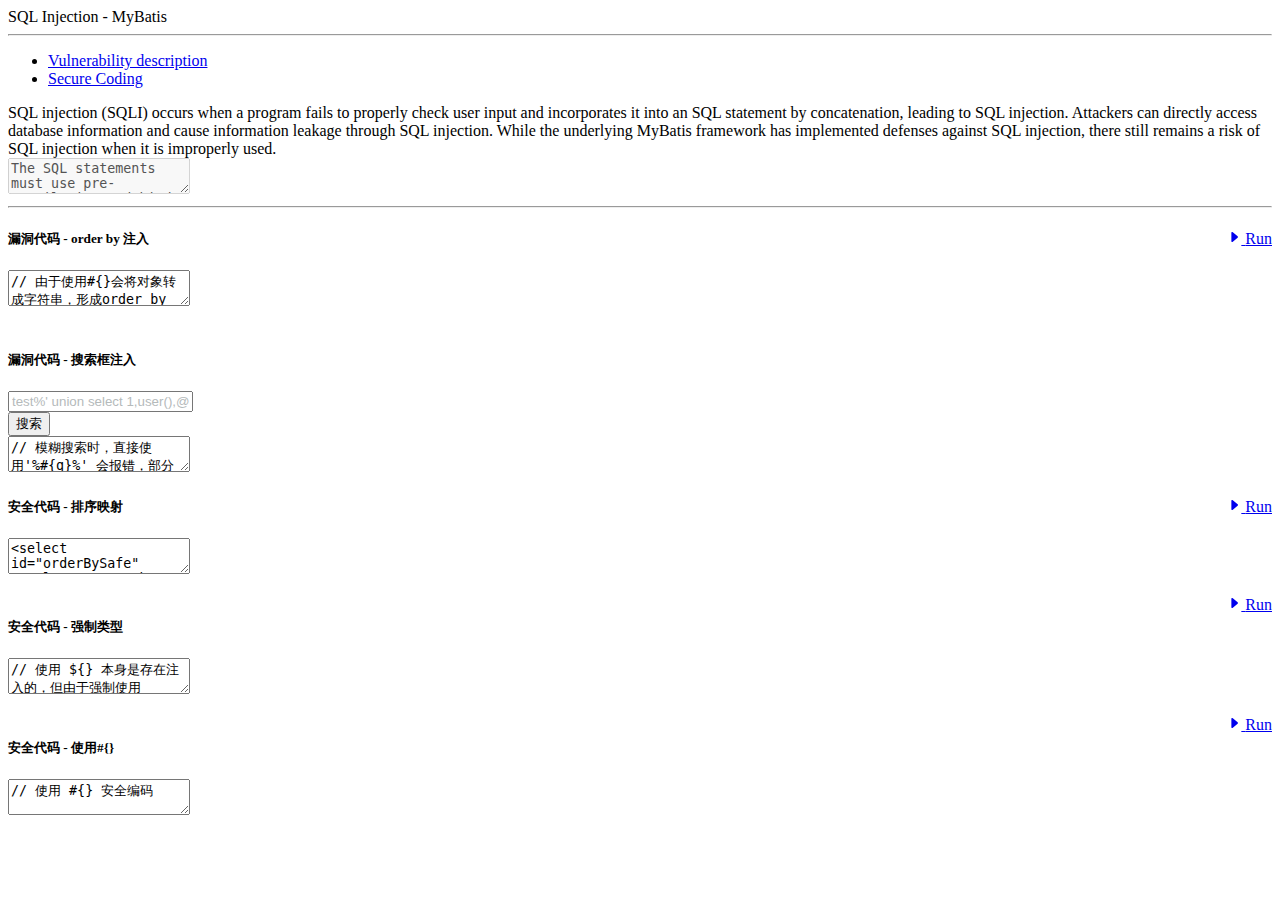
==== src/main/resources/templates/sqli_mybatis.html @ 8fe2915e "debug" ====
<!DOCTYPE html>
<html lang="en" xmlns:th="http://www.thymeleaf.org">
<div th:replace="~{commons/commons::head}"></div>

<body>
<!-- 顶部导航栏 -->
<div th:replace="~{commons/commons::topbar}"></div>

<div class="container-fluid">
    <div class="row">
        <!-- 侧边栏 -->
        <div th:replace="~{commons/commons::siderbar(active='sqli_mybatis.html')}"></div>

        <main role="main" class="col-md-10 ml-sm-auto pt-3 px-4">
            <div class="vul_header">
                <span>SQL Injection - MyBatis</span>
            </div>
            <hr>
            <ul class="nav nav-tabs">
                <li class="nav-item">
                    <a class="nav-link active" data-toggle="tab" href="#aa"><span class="lnr lnr-bug"></span>
                        Vulnerability description</a>
                </li>
                <li class="nav-item">
                    <a class="nav-link" data-toggle="tab" href="#bb"><span class="lnr lnr-bullhorn"></span> Secure Coding</a>
                </li>
            </ul>

            <div class="tab-content">
                <div class="tab-pane dec shadow-sm p-3 mb-4 rounded active" id="aa">                    
SQL injection (SQLI) occurs when a program fails to properly check user input and incorporates it into an SQL statement by concatenation, leading to SQL injection. Attackers can directly access database information and cause information leakage through SQL injection. While the underlying MyBatis framework has implemented defenses against SQL injection, there still remains a risk of SQL injection when it is improperly used.
                </div>
                <div class="tab-pane fade" id="bb">
                    <textarea disabled="disabled" class="form-control shadow-sm p-3 mb-5 rounded" id="coder">
The SQL statements must use pre-compilation and bind variables by default. When using MyBatis as the persistence layer framework, parameter binding should be done using the #{} syntax. 
MyBatis will create PreparedStatement parameter placeholders and safely set parameters through these placeholders.</textarea>
                </div>
            </div>
            <hr>

            <div class="box-float">
                <div class="float1">
                    <a target="_blank" style="float:right" class="btn btn-sm btn-danger"
                       href="/SQLI/MyBatis/vul/order?field=id&sort=desc,abs(111111)">
                        <svg xmlns="http://www.w3.org/2000/svg" width="14" height="14" fill="currentColor"
                             viewBox="0 0 16 16">
                            <path d="m12.14 8.753-5.482 4.796c-.646.566-1.658.106-1.658-.753V3.204a1 1 0 0 1 1.659-.753l5.48 4.796a1 1 0 0 1 0 1.506z"/>
                        </svg>
                        <span class="align-middle"> Run</span></a>
                    <h5><span class="lnr lnr-bug"> 漏洞代码 - order by 注入</span></h5>
                    <label for="code1"></label><textarea class="form-control" id="code1">
// 由于使用#{}会将对象转成字符串，形成order by "user" desc造成错误，因此很多研发会采用${}来解决，从而造成SQL注入

@GetMapping("/vul/order")
public List<User> orderBy(String field, String sort) {
    return userMapper.orderBy(field, sort);
}

// xml方式
<select id="orderBy" resultType="com.best.hello.entity.User">
    select * from users order by ${field} ${sort}
</select>

// 注解方式
@Select("select * from users order by ${field} desc")
List<User> orderBy2(@Param("field") String field);
                    </textarea><br><br>

                    <h5><span class="lnr lnr-bug"> 漏洞代码 - 搜索框注入</span></h5>
                    <form role="search" th:action="@{/SQLI/MyBatis/vul/search}" method="get" target="_blank">
                        <div class="input-group mb-3">
                            <input type="text" class="form-control" name="q"
                                   value="test%' union select 1,user(),@@version_compile_os-- " style="color: #b5babb">
                            <div class="input-group-append">
                                <button class="btn btn-sm btn-danger" type="submit">搜索</button>
                            </div>
                        </div>
                    </form>
                    <label for="code2"></label><textarea class="form-control" id="code2">
// 模糊搜索时，直接使用'%#{q}%' 会报错，部分研发图方便直接改成'%${q}%'从而造成注入

@Select("select * from users where user like '%${q}%'")
List<User> search(String q);

// 安全代码,采用concat
@Select("select * from users where user like concat('%',#{q},'%')")
List<User> search(String q);
                    </textarea>

                </div>

                <div class="float2">
                    <a target="_blank" style="float:right" class="btn btn-sm btn-success"
                       href="/SQLI/MyBatis/safe/order?field=id">
                        <svg xmlns="http://www.w3.org/2000/svg" width="14" height="14" fill="currentColor"
                             viewBox="0 0 16 16">
                            <path d="m12.14 8.753-5.482 4.796c-.646.566-1.658.106-1.658-.753V3.204a1 1 0 0 1 1.659-.753l5.48 4.796a1 1 0 0 1 0 1.506z"/>
                        </svg>
                        <span class="align-middle"> Run</span></a>
                    <h5><span class="lnr lnr-smile"> 安全代码 - 排序映射</span></h5>
                    <label for="code3"></label><textarea class="form-control" id="code3">
<select id="orderBySafe" resultType="com.best.hello.entity.User">
    select * from users
    <choose>
        <when test="field == 'id'">
            order by id desc
        </when>
        <when test="field == 'user'">
            order by user desc
        </when>
        <otherwise>
            order by id desc
        </otherwise>
    </choose>
</select>
                    </textarea><br><br>

                    <a target="_blank" style="float:right" class="btn btn-sm btn-success"
                       href="/SQLI/MyBatis/safe/id/1">
                        <svg xmlns="http://www.w3.org/2000/svg" width="14" height="14" fill="currentColor"
                             viewBox="0 0 16 16">
                            <path d="m12.14 8.753-5.482 4.796c-.646.566-1.658.106-1.658-.753V3.204a1 1 0 0 1 1.659-.753l5.48 4.796a1 1 0 0 1 0 1.506z"/>
                        </svg>
                        <span class="align-middle"> Run</span></a>
                    <h5><span class="lnr lnr-smile"> 安全代码 - 强制类型</span></h5>
                    <label for="code4"></label><textarea class="form-control" id="code4">
// 使用 ${} 本身是存在注入的，但由于强制使用Integer或long类型导致注入无效（无法注入字符串）

@Select("select * from users where id = ${id}")
List<User> queryById2(@Param("id") Integer id);
                    </textarea><br><br>

                    <a target="_blank" style="float:right" class="btn btn-sm btn-success"
                       href="/SQLI/MyBatis/safe/query?user=admin">
                        <svg xmlns="http://www.w3.org/2000/svg" width="14" height="14" fill="currentColor"
                             viewBox="0 0 16 16">
                            <path d="m12.14 8.753-5.482 4.796c-.646.566-1.658.106-1.658-.753V3.204a1 1 0 0 1 1.659-.753l5.48 4.796a1 1 0 0 1 0 1.506z"/>
                        </svg>
                        <span class="align-middle"> Run</span></a>
                    <h5><span class="lnr lnr-smile"> 安全代码 - 使用#{}</span></h5>
                    <label for="code5"></label><textarea class="form-control" id="code5">
// 使用 #{} 安全编码

@Select("select * from users where user like CONCAT('%', #{user}, '%')")
List<User> queryByUser(@Param("user") String user);
                    </textarea>
                </div>
            </div>
        </main>
    </div>
</div>

<!-- 引入script -->
<div th:replace="~{commons/commons::script}"></div>


</body>

</html>
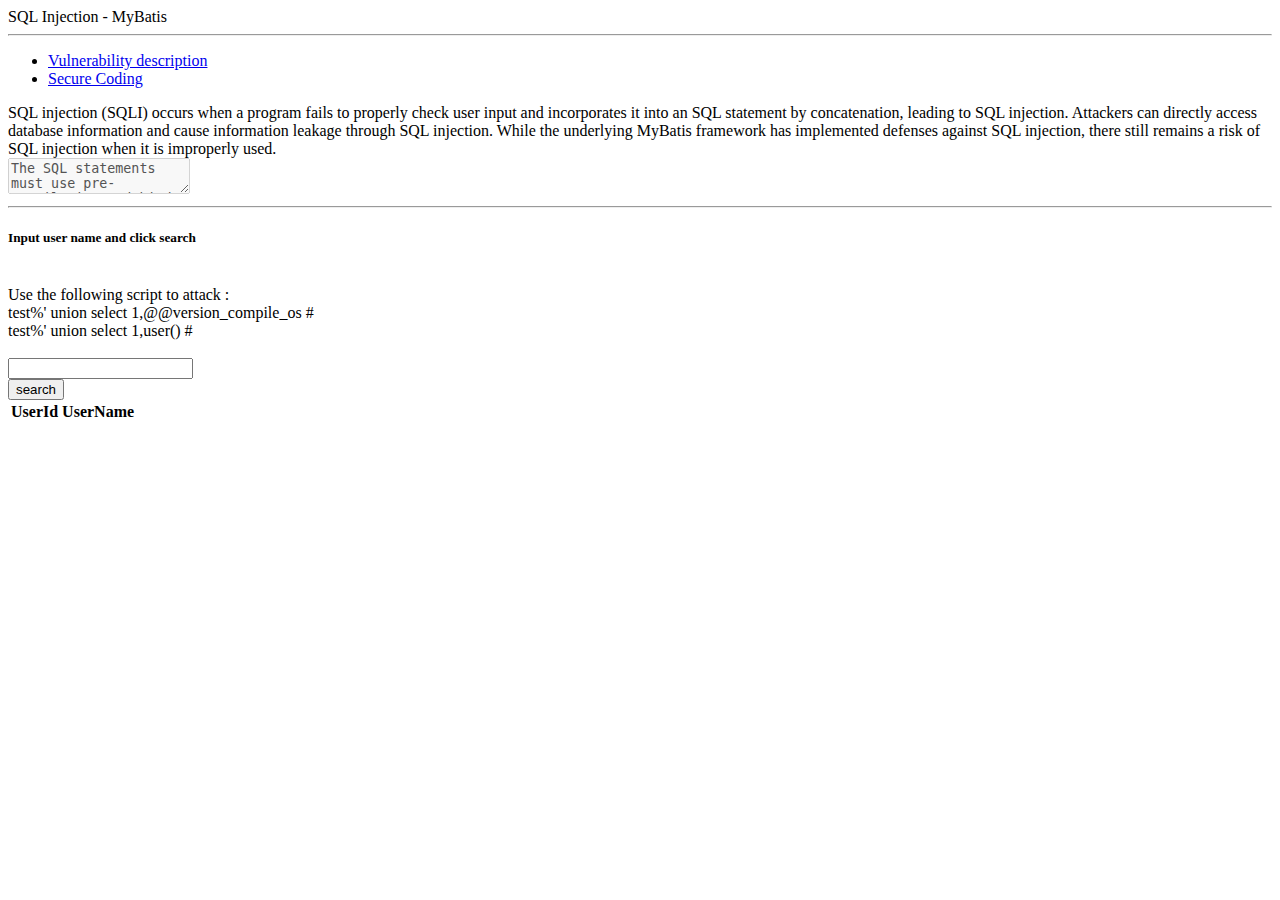
==== commit 732f1096: "debug" ====
--- a/src/main/resources/templates/sqli_mybatis.html
+++ b/src/main/resources/templates/sqli_mybatis.html
@@ -3,6 +3,27 @@
 <div th:replace="~{commons/commons::head}"></div>
 
 <body>
+
+<script>
+   function submitFun() {
+    	var inputdata = $('#qinput').val();
+        $.ajax({
+            url: '/SQLI/MyBatis/vul/search',
+            method: 'GET',
+            dataType:"json",
+            data: {
+            	"q": inputdata
+            },
+            success: function (data) {
+            	$('#sqlTableVul tbody').empty();
+                $.each(data, function (index, item) {
+                    $('#sqlTableVul tbody').append('<tr><td>' + item.id + '</td><td>' + item.user + '</td><td><span class="lnr lnr-trash"></span></button></td></tr>');
+                });
+            }
+        });
+    }
+</script>
+
 <!-- 顶部导航栏 -->
 <div th:replace="~{commons/commons::topbar}"></div>
 
@@ -39,116 +60,42 @@
             <hr>
 
             <div class="box-float">
-                <div class="float1">
-                    <a target="_blank" style="float:right" class="btn btn-sm btn-danger"
-                       href="/SQLI/MyBatis/vul/order?field=id&sort=desc,abs(111111)">
-                        <svg xmlns="http://www.w3.org/2000/svg" width="14" height="14" fill="currentColor"
-                             viewBox="0 0 16 16">
-                            <path d="m12.14 8.753-5.482 4.796c-.646.566-1.658.106-1.658-.753V3.204a1 1 0 0 1 1.659-.753l5.48 4.796a1 1 0 0 1 0 1.506z"/>
-                        </svg>
-                        <span class="align-middle"> Run</span></a>
-                    <h5><span class="lnr lnr-bug"> 漏洞代码 - order by 注入</span></h5>
-                    <label for="code1"></label><textarea class="form-control" id="code1">
-// 由于使用#{}会将对象转成字符串，形成order by "user" desc造成错误，因此很多研发会采用${}来解决，从而造成SQL注入
-
-@GetMapping("/vul/order")
-public List<User> orderBy(String field, String sort) {
-    return userMapper.orderBy(field, sort);
-}
-
-// xml方式
-<select id="orderBy" resultType="com.best.hello.entity.User">
-    select * from users order by ${field} ${sort}
-</select>
-
-// 注解方式
-@Select("select * from users order by ${field} desc")
-List<User> orderBy2(@Param("field") String field);
-                    </textarea><br><br>
-
-                    <h5><span class="lnr lnr-bug"> 漏洞代码 - 搜索框注入</span></h5>
-                    <form role="search" th:action="@{/SQLI/MyBatis/vul/search}" method="get" target="_blank">
+                <div class="float1">                   
+                    <h5><span class="lnr lnr-bug"> Input user name and click search</span></h5>
+                    <br/>
+                    <div>Use the following script to attack : </div>
+                    <div> test%' union select 1,@@version_compile_os # </div>
+                    <div> test%' union select 1,user() # </div>
+                    <br/>
                         <div class="input-group mb-3">
-                            <input type="text" class="form-control" name="q"
-                                   value="test%' union select 1,user(),@@version_compile_os-- " style="color: #b5babb">
+                            <input type="text" class="form-control" id="qinput"
+                                   value="" style="color: #b5babb">
                             <div class="input-group-append">
-                                <button class="btn btn-sm btn-danger" type="submit">搜索</button>
+                                <button class="btn btn-sm btn-danger" id = 'searchButton' onclick= "submitFun()">search</button>
                             </div>
-                        </div>
-                    </form>
-                    <label for="code2"></label><textarea class="form-control" id="code2">
-// 模糊搜索时，直接使用'%#{q}%' 会报错，部分研发图方便直接改成'%${q}%'从而造成注入
-
-@Select("select * from users where user like '%${q}%'")
-List<User> search(String q);
-
-// 安全代码,采用concat
-@Select("select * from users where user like concat('%',#{q},'%')")
-List<User> search(String q);
-                    </textarea>
-
-                </div>
-
-                <div class="float2">
-                    <a target="_blank" style="float:right" class="btn btn-sm btn-success"
-                       href="/SQLI/MyBatis/safe/order?field=id">
-                        <svg xmlns="http://www.w3.org/2000/svg" width="14" height="14" fill="currentColor"
-                             viewBox="0 0 16 16">
-                            <path d="m12.14 8.753-5.482 4.796c-.646.566-1.658.106-1.658-.753V3.204a1 1 0 0 1 1.659-.753l5.48 4.796a1 1 0 0 1 0 1.506z"/>
-                        </svg>
-                        <span class="align-middle"> Run</span></a>
-                    <h5><span class="lnr lnr-smile"> 安全代码 - 排序映射</span></h5>
-                    <label for="code3"></label><textarea class="form-control" id="code3">
-<select id="orderBySafe" resultType="com.best.hello.entity.User">
-    select * from users
-    <choose>
-        <when test="field == 'id'">
-            order by id desc
-        </when>
-        <when test="field == 'user'">
-            order by user desc
-        </when>
-        <otherwise>
-            order by id desc
-        </otherwise>
-    </choose>
-</select>
-                    </textarea><br><br>
-
-                    <a target="_blank" style="float:right" class="btn btn-sm btn-success"
-                       href="/SQLI/MyBatis/safe/id/1">
-                        <svg xmlns="http://www.w3.org/2000/svg" width="14" height="14" fill="currentColor"
-                             viewBox="0 0 16 16">
-                            <path d="m12.14 8.753-5.482 4.796c-.646.566-1.658.106-1.658-.753V3.204a1 1 0 0 1 1.659-.753l5.48 4.796a1 1 0 0 1 0 1.506z"/>
-                        </svg>
-                        <span class="align-middle"> Run</span></a>
-                    <h5><span class="lnr lnr-smile"> 安全代码 - 强制类型</span></h5>
-                    <label for="code4"></label><textarea class="form-control" id="code4">
-// 使用 ${} 本身是存在注入的，但由于强制使用Integer或long类型导致注入无效（无法注入字符串）
-
-@Select("select * from users where id = ${id}")
-List<User> queryById2(@Param("id") Integer id);
-                    </textarea><br><br>
-
-                    <a target="_blank" style="float:right" class="btn btn-sm btn-success"
-                       href="/SQLI/MyBatis/safe/query?user=admin">
-                        <svg xmlns="http://www.w3.org/2000/svg" width="14" height="14" fill="currentColor"
-                             viewBox="0 0 16 16">
-                            <path d="m12.14 8.753-5.482 4.796c-.646.566-1.658.106-1.658-.753V3.204a1 1 0 0 1 1.659-.753l5.48 4.796a1 1 0 0 1 0 1.506z"/>
-                        </svg>
-                        <span class="align-middle"> Run</span></a>
-                    <h5><span class="lnr lnr-smile"> 安全代码 - 使用#{}</span></h5>
-                    <label for="code5"></label><textarea class="form-control" id="code5">
-// 使用 #{} 安全编码
-
-@Select("select * from users where user like CONCAT('%', #{user}, '%')")
-List<User> queryByUser(@Param("user") String user);
-                    </textarea>
-                </div>
-            </div>
+                        </div>   
+                        
+                         <div class="form-group">
+                                    <table class="table table-striped table-bordered table-sm" id="sqlTableVul">
+                                        <thead>
+                                        <tr>
+                                            <th>UserId</th>
+                                            <th>UserName</th>
+                                        </tr>
+                                        </thead>
+                                        <tbody>
+                                        </tbody>
+                                    </table>
+                                </div>                     
+                    
+                   </div>
+                  
+			</div>
+            
         </main>
     </div>
 </div>
+
 
 <!-- 引入script -->
 <div th:replace="~{commons/commons::script}"></div>
